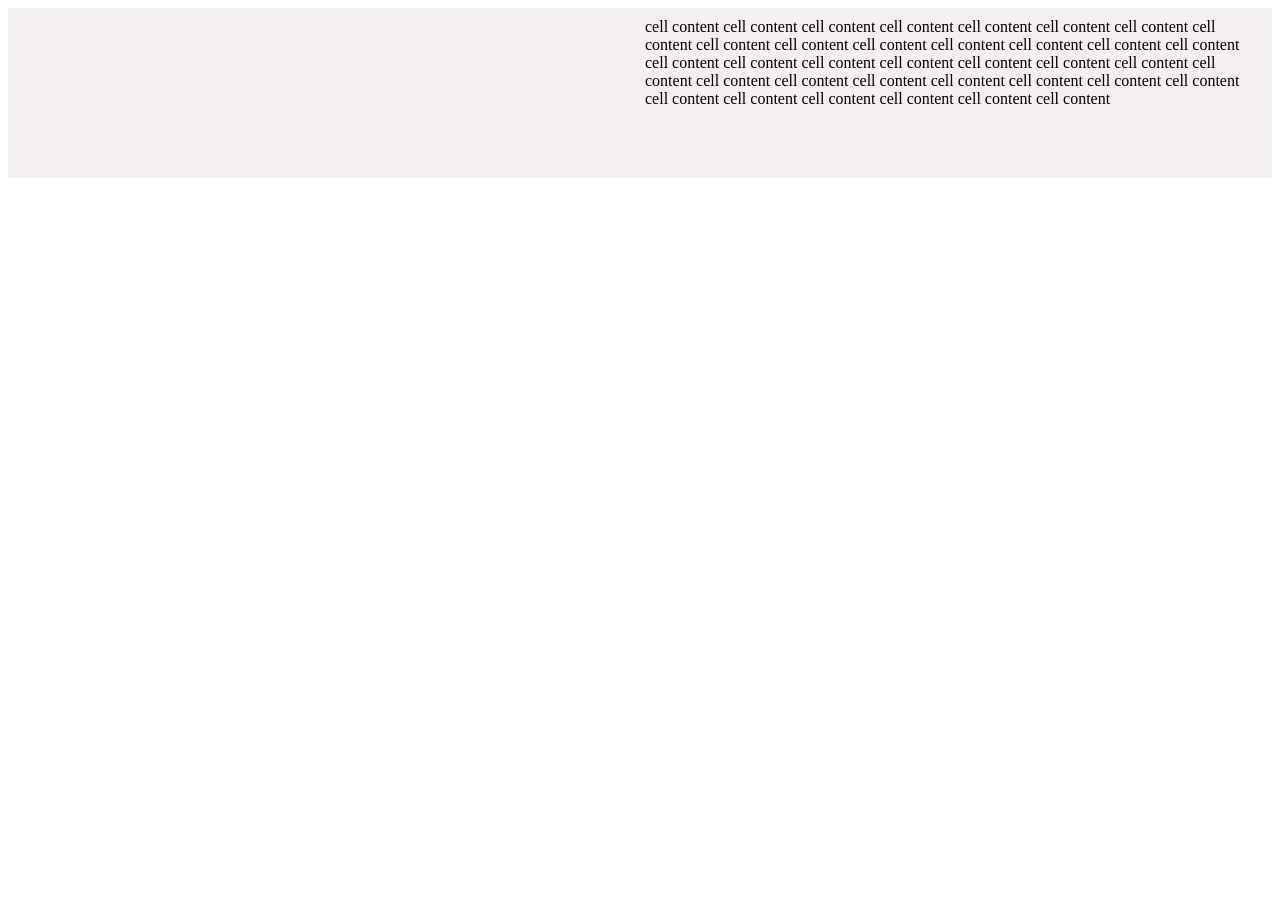
==== frontend/test-coordinator-view/index.html @ 3586149c "Implemented basic password authentication" ====
<!DOCTYPE html>
<head>
    <script type="module" src="https://js.arcgis.com/calcite-components/5.2"></script>
    <script type="module" src="https://js.arcgis.com/5.1"></script>
    <link rel="stylesheet" href="style.css">
</head>
<body>
    <calcite-shell>
        <calcite-navigation id="nav" slot="header">
            <calcite-navigation-logo slot="logo" icon="rain-thunder" heading="Disaster Response"></calcite-navigation-logo>
        </calcite-navigation>
        <div class="main-layout-grid">
            <calcite-panel id="map" heading="Map" scale="s">
                <arcgis-map item-id="05e015c5f0314db9a487a9b46cb37eca" basemap="satellite">
                </arcgis-map>
            </calcite-panel>
            <calcite-table id="table" caption="Simple table">
                <calcite-table-row slot="table-header">
                    <calcite-table-header heading="Heading" description="Description"></calcite-table-header>
                    <calcite-table-header heading="Heading" description="Description"></calcite-table-header>
                    <calcite-table-header heading="Heading" description="Description"></calcite-table-header>
                    <calcite-table-header heading="Heading" alignment="end"></calcite-table-header>
                </calcite-table-row>
                <calcite-table-row>
                    <calcite-table-cell>cell content</calcite-table-cell>
                    <calcite-table-cell>cell content</calcite-table-cell>
                    <calcite-table-cell>cell content</calcite-table-cell>
                    <calcite-table-cell alignment="end">cell content</calcite-table-cell>
                </calcite-table-row>
                <calcite-table-row>
                    <calcite-table-cell>cell content</calcite-table-cell>
                    <calcite-table-cell>cell content</calcite-table-cell>
                    <calcite-table-cell>cell content</calcite-table-cell>
                    <calcite-table-cell alignment="end">cell content</calcite-table-cell>
                </calcite-table-row>
                <calcite-table-row>
                    <calcite-table-cell>cell content</calcite-table-cell>
                    <calcite-table-cell>cell content</calcite-table-cell>
                    <calcite-table-cell>cell content</calcite-table-cell>
                    <calcite-table-cell alignment="end">cell content</calcite-table-cell>
                </calcite-table-row>
                <calcite-table-row>
                    <calcite-table-cell>cell content</calcite-table-cell>
                    <calcite-table-cell>cell content</calcite-table-cell>
                    <calcite-table-cell>cell content</calcite-table-cell>
                    <calcite-table-cell alignment="end">cell content</calcite-table-cell>
                </calcite-table-row>
                <calcite-table-row>
                    <calcite-table-cell>cell content</calcite-table-cell>
                    <calcite-table-cell>cell content</calcite-table-cell>
                    <calcite-table-cell>cell content</calcite-table-cell>
                    <calcite-table-cell alignment="end">cell content</calcite-table-cell>
                </calcite-table-row>
                <calcite-table-row>
                    <calcite-table-cell>cell content</calcite-table-cell>
                    <calcite-table-cell>cell content</calcite-table-cell>
                    <calcite-table-cell>cell content</calcite-table-cell>
                    <calcite-table-cell alignment="end">cell content</calcite-table-cell>
                </calcite-table-row>
                <calcite-table-row>
                    <calcite-table-cell>cell content</calcite-table-cell>
                    <calcite-table-cell>cell content</calcite-table-cell>
                    <calcite-table-cell>cell content</calcite-table-cell>
                    <calcite-table-cell alignment="end">cell content</calcite-table-cell>
                </calcite-table-row>
                <calcite-table-row>
                    <calcite-table-cell>cell content</calcite-table-cell>
                    <calcite-table-cell>cell content</calcite-table-cell>
                    <calcite-table-cell>cell content</calcite-table-cell>
                    <calcite-table-cell alignment="end">cell content</calcite-table-cell>
                </calcite-table-row>
                <calcite-table-row>
                    <calcite-table-cell>cell content</calcite-table-cell>
                    <calcite-table-cell>cell content</calcite-table-cell>
                    <calcite-table-cell>cell content</calcite-table-cell>
                    <calcite-table-cell alignment="end">cell content</calcite-table-cell>
                </calcite-table-row>
            </calcite-table>
        </div>
    </calcite-shell>
</body>
---- frontend/test-coordinator-view/style.css ----
.main-layout-grid {
    display: grid;
    grid-template-columns: 1fr 1fr;
    grid-template-rows: repeat(8, 1fr);
    gap: 10px;
    height: 100%;
    background-color: #F4F0EF;
    padding: 10px;
}

#map {
    grid-column: 1;
    grid-row: 3/9;
    --calcite-panel-header-background-color: #004B72;
    --calcite-panel-heading-text-color: white;
    --calcite-panel-border-color: #506070;
}

#table {
    grid-column: 2;
    grid-row: 1/6;
}

#nav {
    --calcite-navigation-background-color: #004B72;
}

#nav calcite-navigation-logo {
    --calcite-navigation-logo-heading-text-color: #ffffff;
    --calcite-navigation-logo-text-color: #ffffff;
}
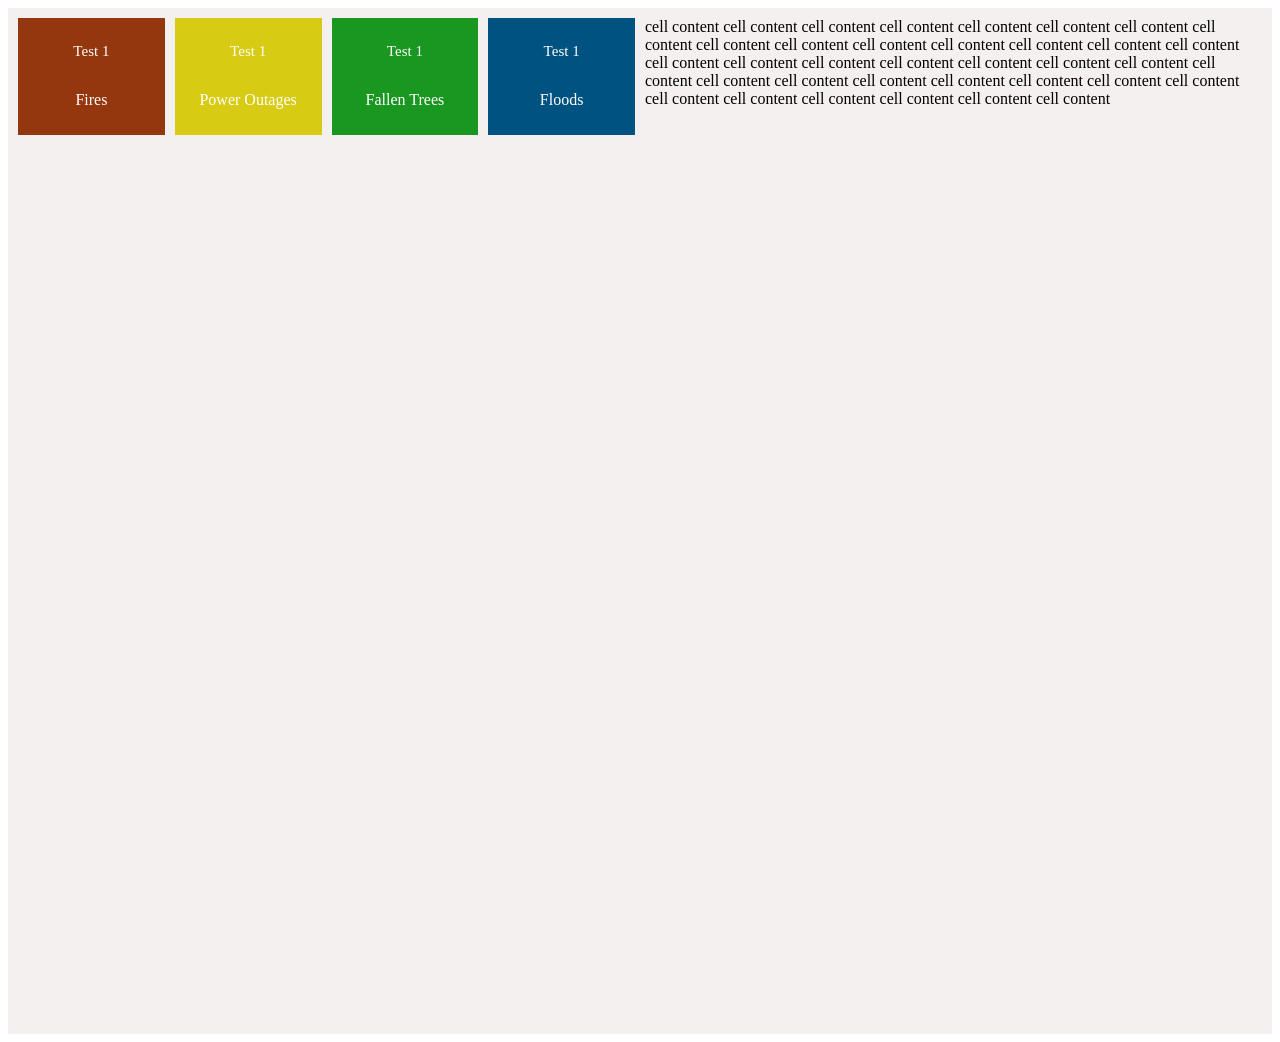
==== commit 2293d55b: "Started implementing test coordinator view map functionality" ====
--- a/frontend/test-coordinator-view/index.html
+++ b/frontend/test-coordinator-view/index.html
@@ -3,6 +3,7 @@
     <script type="module" src="https://js.arcgis.com/calcite-components/5.2"></script>
     <script type="module" src="https://js.arcgis.com/5.1"></script>
     <link rel="stylesheet" href="style.css">
+    <script src="main.js" type="module"></script>
 </head>
 <body>
     <calcite-shell>
@@ -10,8 +11,26 @@
             <calcite-navigation-logo slot="logo" icon="rain-thunder" heading="Disaster Response"></calcite-navigation-logo>
         </calcite-navigation>
         <div class="main-layout-grid">
+            <div id="status-boxes">
+                <div id="card-1">
+                    <p class="inner-card">Test 1</p>
+                    <p>Fires</p>
+                </div>
+                <div id="card-2">
+                    <p class="inner-card">Test 1</p>
+                    <p>Power Outages</p>
+                </div>
+                <div id="card-3">
+                    <p class="inner-card">Test 1</p>
+                    <p>Fallen Trees</p>
+                </div>
+                <div id="card-4">
+                    <p class="inner-card">Test 1</p>
+                    <p>Floods</p>
+                </div>
+            </div>
             <calcite-panel id="map" heading="Map" scale="s">
-                <arcgis-map item-id="05e015c5f0314db9a487a9b46cb37eca" basemap="satellite">
+                <arcgis-map basemap="topo-vector" center="-82.54947363304201, 35.580068654542416" zoom=11>
                 </arcgis-map>
             </calcite-panel>
             <calcite-table id="table" caption="Simple table">
--- a/frontend/test-coordinator-view/style.css
+++ b/frontend/test-coordinator-view/style.css
@@ -8,9 +8,60 @@
     padding: 10px;
 }
 
+#status-boxes {
+    grid-column: 1;
+    grid-row: 1;
+    display: flex;
+    flex-direction: row;
+    gap: 10px;
+    height: 100%;
+}
+
+#status-boxes > div.selected {
+    outline: 3px solid blue;
+}
+
+#status-boxes > div {
+    flex: 1;
+    display: flex;
+    flex-direction: column;
+    padding:10px;
+    justify-content: space-between;
+    color: white;
+    text-align: center;
+}
+
+#status-boxes > div > * {
+    flex: 1;
+}
+
+#status-boxes > div:hover {
+    outline: 2px solid blue;
+}
+
+#card-1 {
+    background-color: rgb(148, 54, 14);
+}
+
+#card-2 {
+    background-color: rgb(216, 203, 20);
+}
+
+#card-3 {
+    background-color: rgb(25, 151, 32);
+}
+
+#card-4 {
+    background-color: rgb(0, 83, 128);
+}
+
+.inner-card {
+    font-size: 15px;
+}
+
 #map {
     grid-column: 1;
-    grid-row: 3/9;
+    grid-row: 2/9;
     --calcite-panel-header-background-color: #004B72;
     --calcite-panel-heading-text-color: white;
     --calcite-panel-border-color: #506070;
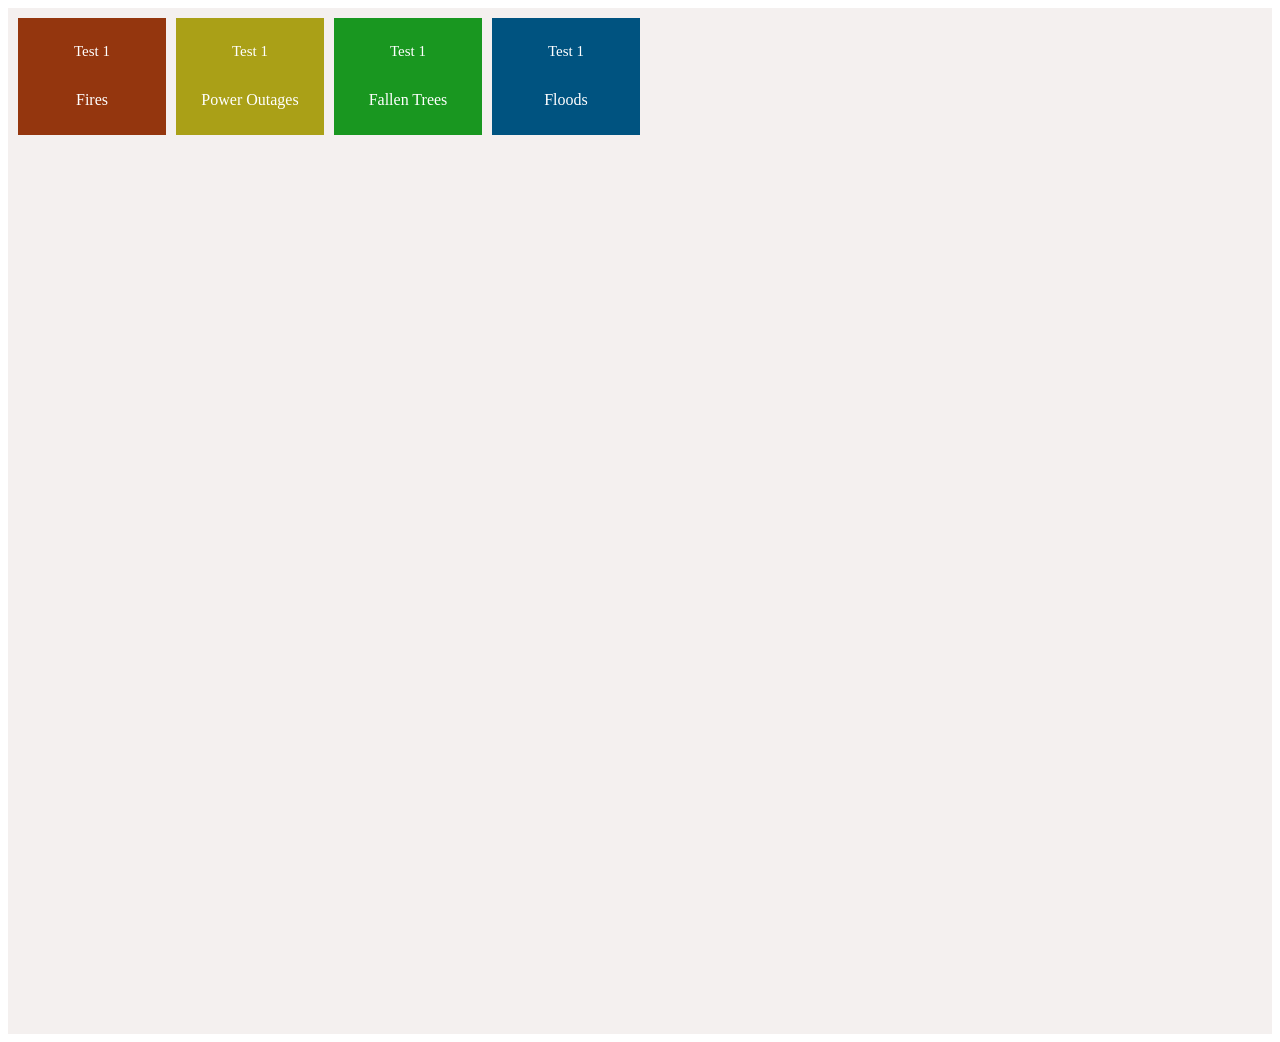
==== commit 406d36d7: "Implemented features to select incident reports by location/within district on map and filter by typ" ====
--- a/frontend/test-coordinator-view/index.html
+++ b/frontend/test-coordinator-view/index.html
@@ -29,72 +29,18 @@
                     <p>Floods</p>
                 </div>
             </div>
-            <calcite-panel id="map" heading="Map" scale="s">
-                <arcgis-map basemap="topo-vector" center="-82.54947363304201, 35.580068654542416" zoom=11>
+            <div id="district-toggle">
+                <!-- <calcite-label><strong>Aggregation</strong> -->
+                    <calcite-switch label-text-end="Status" label-text-start="Type"></calcite-switch>
+                <!-- </calcite-label> -->
+            </div>
+            <calcite-panel id="map-panel" heading="Map" scale="s">
+                <arcgis-map id="map" basemap="topo-vector" center="-82.54947363304201, 35.580068654542416" zoom=11>
                 </arcgis-map>
             </calcite-panel>
-            <calcite-table id="table" caption="Simple table">
-                <calcite-table-row slot="table-header">
-                    <calcite-table-header heading="Heading" description="Description"></calcite-table-header>
-                    <calcite-table-header heading="Heading" description="Description"></calcite-table-header>
-                    <calcite-table-header heading="Heading" description="Description"></calcite-table-header>
-                    <calcite-table-header heading="Heading" alignment="end"></calcite-table-header>
-                </calcite-table-row>
-                <calcite-table-row>
-                    <calcite-table-cell>cell content</calcite-table-cell>
-                    <calcite-table-cell>cell content</calcite-table-cell>
-                    <calcite-table-cell>cell content</calcite-table-cell>
-                    <calcite-table-cell alignment="end">cell content</calcite-table-cell>
-                </calcite-table-row>
-                <calcite-table-row>
-                    <calcite-table-cell>cell content</calcite-table-cell>
-                    <calcite-table-cell>cell content</calcite-table-cell>
-                    <calcite-table-cell>cell content</calcite-table-cell>
-                    <calcite-table-cell alignment="end">cell content</calcite-table-cell>
-                </calcite-table-row>
-                <calcite-table-row>
-                    <calcite-table-cell>cell content</calcite-table-cell>
-                    <calcite-table-cell>cell content</calcite-table-cell>
-                    <calcite-table-cell>cell content</calcite-table-cell>
-                    <calcite-table-cell alignment="end">cell content</calcite-table-cell>
-                </calcite-table-row>
-                <calcite-table-row>
-                    <calcite-table-cell>cell content</calcite-table-cell>
-                    <calcite-table-cell>cell content</calcite-table-cell>
-                    <calcite-table-cell>cell content</calcite-table-cell>
-                    <calcite-table-cell alignment="end">cell content</calcite-table-cell>
-                </calcite-table-row>
-                <calcite-table-row>
-                    <calcite-table-cell>cell content</calcite-table-cell>
-                    <calcite-table-cell>cell content</calcite-table-cell>
-                    <calcite-table-cell>cell content</calcite-table-cell>
-                    <calcite-table-cell alignment="end">cell content</calcite-table-cell>
-                </calcite-table-row>
-                <calcite-table-row>
-                    <calcite-table-cell>cell content</calcite-table-cell>
-                    <calcite-table-cell>cell content</calcite-table-cell>
-                    <calcite-table-cell>cell content</calcite-table-cell>
-                    <calcite-table-cell alignment="end">cell content</calcite-table-cell>
-                </calcite-table-row>
-                <calcite-table-row>
-                    <calcite-table-cell>cell content</calcite-table-cell>
-                    <calcite-table-cell>cell content</calcite-table-cell>
-                    <calcite-table-cell>cell content</calcite-table-cell>
-                    <calcite-table-cell alignment="end">cell content</calcite-table-cell>
-                </calcite-table-row>
-                <calcite-table-row>
-                    <calcite-table-cell>cell content</calcite-table-cell>
-                    <calcite-table-cell>cell content</calcite-table-cell>
-                    <calcite-table-cell>cell content</calcite-table-cell>
-                    <calcite-table-cell alignment="end">cell content</calcite-table-cell>
-                </calcite-table-row>
-                <calcite-table-row>
-                    <calcite-table-cell>cell content</calcite-table-cell>
-                    <calcite-table-cell>cell content</calcite-table-cell>
-                    <calcite-table-cell>cell content</calcite-table-cell>
-                    <calcite-table-cell alignment="end">cell content</calcite-table-cell>
-                </calcite-table-row>
-            </calcite-table>
+            <arcgis-feature-table
+                reference-element="#map" id="table"
+            ></arcgis-feature-table>
         </div>
     </calcite-shell>
 </body>
--- a/frontend/test-coordinator-view/style.css
+++ b/frontend/test-coordinator-view/style.css
@@ -1,6 +1,6 @@
 .main-layout-grid {
     display: grid;
-    grid-template-columns: 1fr 1fr;
+    grid-template-columns: 50% 50%;
     grid-template-rows: repeat(8, 1fr);
     gap: 10px;
     height: 100%;
@@ -44,7 +44,7 @@
 }
 
 #card-2 {
-    background-color: rgb(216, 203, 20);
+    background-color: #aaa017;
 }
 
 #card-3 {
@@ -59,9 +59,14 @@
     font-size: 15px;
 }
 
-#map {
+#district-toggle {
     grid-column: 1;
-    grid-row: 2/9;
+    grid-row: 2;
+}
+
+#map-panel {
+    grid-column: 1;
+    grid-row: 3/9;
     --calcite-panel-header-background-color: #004B72;
     --calcite-panel-heading-text-color: white;
     --calcite-panel-border-color: #506070;
@@ -69,7 +74,10 @@
 
 #table {
     grid-column: 2;
-    grid-row: 1/6;
+    grid-row: 1/4;
+    min-height: 0;
+    height: 100%;
+    overflow: hidden;
 }
 
 #nav {
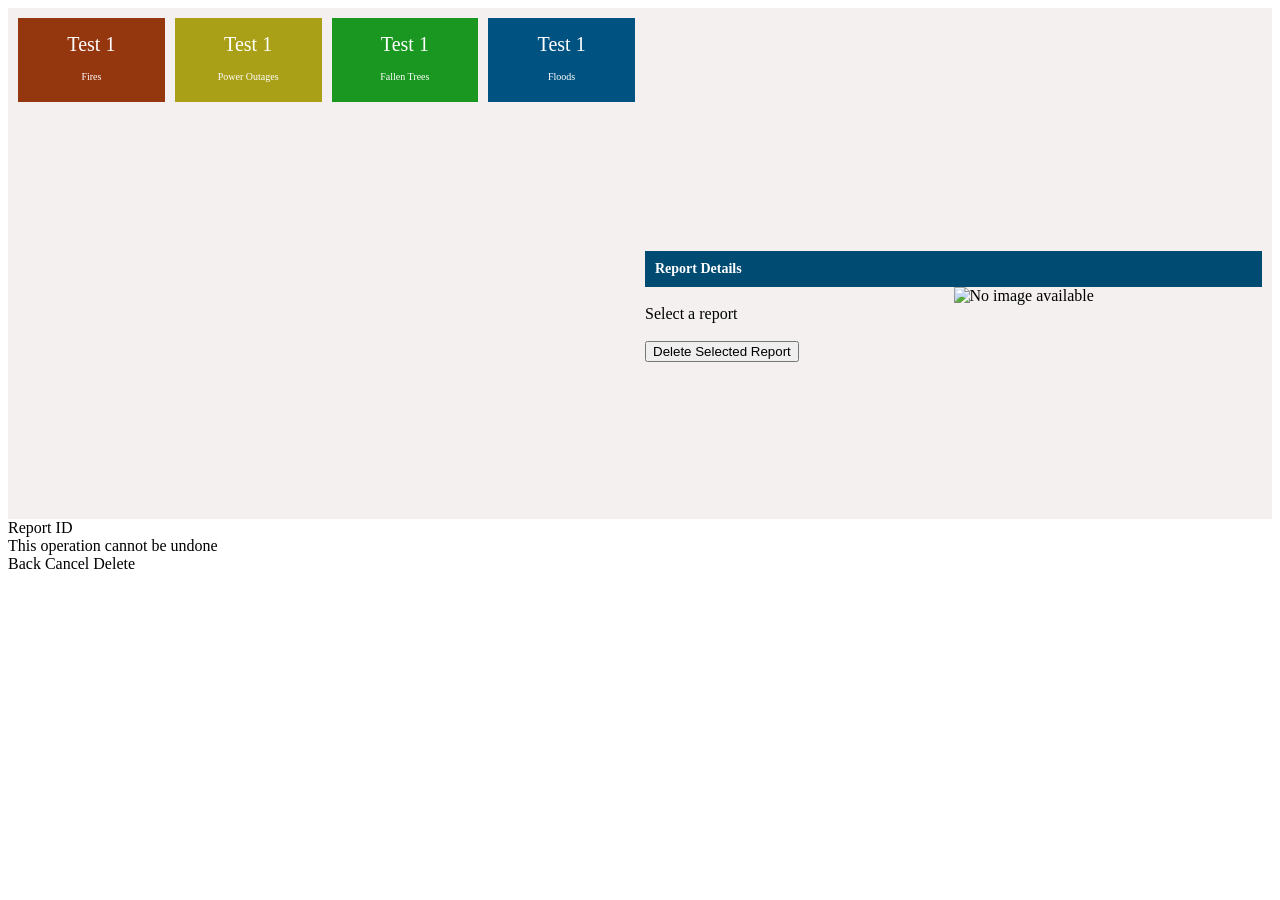
==== commit 64f74e7c: "Added pane for selected report details and delete dialog" ====
--- a/frontend/test-coordinator-view/index.html
+++ b/frontend/test-coordinator-view/index.html
@@ -32,15 +32,46 @@
             <div id="district-toggle">
                 <!-- <calcite-label><strong>Aggregation</strong> -->
                     <calcite-switch label-text-end="Status" label-text-start="Type"></calcite-switch>
+                    <calcite-switch label-text-end="Districts" label-text-start="Reports"></calcite-switch>
                 <!-- </calcite-label> -->
             </div>
             <calcite-panel id="map-panel" heading="Map" scale="s">
                 <arcgis-map id="map" basemap="topo-vector" center="-82.54947363304201, 35.580068654542416" zoom=11>
                 </arcgis-map>
             </calcite-panel>
-            <arcgis-feature-table
-                reference-element="#map" id="table"
-            ></arcgis-feature-table>
+            <arcgis-feature-table reference-element="#map" id="table"></arcgis-feature-table>
+            <div id="report-details">
+                <h3 id="report-details-heading">Report Details</h3>
+                <calcite-card id="report-details-card" heading="Report Details">
+                    <div id="report-details-grid">
+                        <div id="report-details-text-div">
+                            <div id="report-details-text">Select a report</div>
+                            <button id="delete-report-button">Delete Selected Report</button>
+                        </div>
+                        <div id="report-details-image-div">
+                            <img id="report-details-image" src="" alt="No image available">
+                        </div>
+                    </div>
+                </calcite-card>
+            </div>
         </div>
+        <calcite-dialog id="delete-dialog" modal heading="Delete Report" id="example-dialog">
+            <calcite-label>
+                Report ID
+                <calcite-input-number id="delete-report-id" value="1" placeholder="2"></calcite-input>
+            </calcite-label>
+            <calcite-notice open icon="exclamation-mark-triangle" width="full">
+                <div slot="message">This operation cannot be undone</div>
+            </calcite-notice>
+            <calcite-button slot="footer-start" kind="neutral">
+                Back
+            </calcite-button>
+            <calcite-button slot="footer-end" appearance="outline">
+                Cancel
+            </calcite-button>
+            <calcite-button id="dialog-delete-button" slot="footer-end">
+                Delete
+            </calcite-button>
+        </calcite-dialog>
     </calcite-shell>
 </body>
--- a/frontend/test-coordinator-view/style.css
+++ b/frontend/test-coordinator-view/style.css
@@ -1,7 +1,7 @@
 .main-layout-grid {
     display: grid;
-    grid-template-columns: 50% 50%;
-    grid-template-rows: repeat(8, 1fr);
+    grid-template-columns: repeat(2, minmax(0, 1fr));
+    grid-template-rows: repeat(16, minmax(0, 1fr));
     gap: 10px;
     height: 100%;
     background-color: #F4F0EF;
@@ -10,11 +10,12 @@
 
 #status-boxes {
     grid-column: 1;
-    grid-row: 1;
+    grid-row: 1/4;
     display: flex;
     flex-direction: row;
     gap: 10px;
     height: 100%;
+    font-size: 10px;
 }
 
 #status-boxes > div.selected {
@@ -56,17 +57,23 @@
 }
 
 .inner-card {
-    font-size: 15px;
+    font-size: 20px;
+    padding: 5px;
+    margin: 0;
 }
 
 #district-toggle {
     grid-column: 1;
-    grid-row: 2;
+    grid-row: 4;
+    align-self: center;
+    display: flex;
+    flex-direction: row;
+    gap: 50px;
 }
 
 #map-panel {
     grid-column: 1;
-    grid-row: 3/9;
+    grid-row: 5/17;
     --calcite-panel-header-background-color: #004B72;
     --calcite-panel-heading-text-color: white;
     --calcite-panel-border-color: #506070;
@@ -74,10 +81,68 @@
 
 #table {
     grid-column: 2;
-    grid-row: 1/4;
+    grid-row: 1/8;
     min-height: 0;
     height: 100%;
     overflow: hidden;
+}
+
+#report-details {
+    grid-column: 2;
+    grid-row: 8/17;
+    min-height: 0;
+    /* height: 100%; */
+    display: flex;
+    flex-direction: column;
+    max-height: 100%;
+    overflow: hidden;
+}
+
+#report-details-card {
+    height: 100%;
+}
+
+#report-details-heading {
+    background-color: #004B72;
+    margin-bottom: 0px;
+    color: white;
+    padding: 10px;
+    font-size: 14px;
+}
+
+#report-details-grid {
+    /* height: 100%; */
+    flex: 1;
+    min-height: 0;
+    display: grid;
+    grid-template-columns: 1fr 1fr;
+    grid-template-rows: minmax(0, 1fr);
+}
+
+#report-details-text-div {
+    grid-column: 1;
+    white-space: pre-line;
+}
+
+#report-details-image-div {
+    grid-column: 2;
+    min-height: 0;
+    min-width: 0;
+    overflow: hidden;
+    display: grid;
+    grid-template-rows: minmax(0, 1fr);
+    grid-template-columns: minmax(0, 1fr);
+    /* align-items: center;
+    justify-content: center; */
+}
+
+#report-details-image {
+    display: block;
+    width: 100%;
+    height: 100%;
+    /* width: auto;
+    height: auto; */
+    object-fit: contain;
 }
 
 #nav {
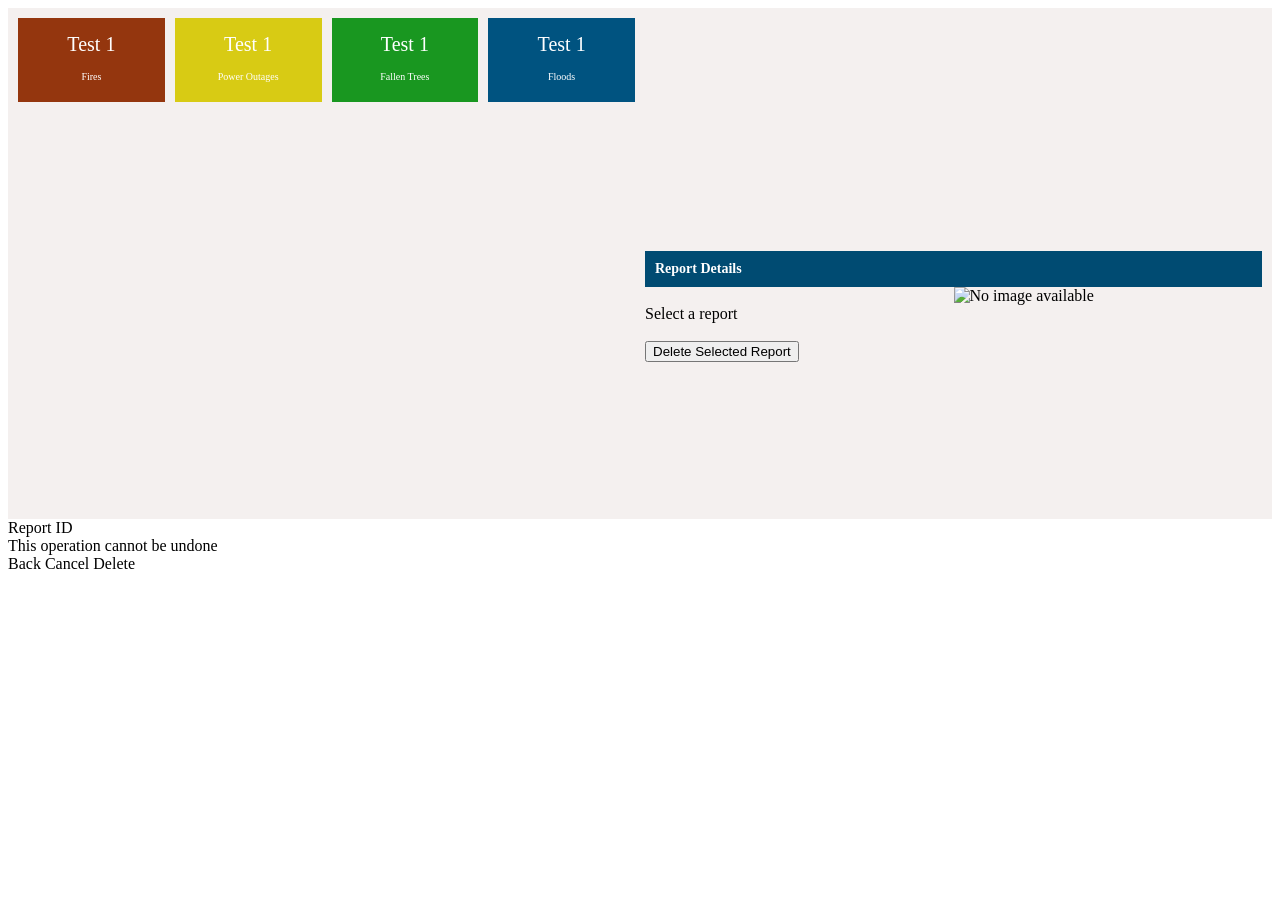
==== commit 43f82302: "Added support for filtering incident map by status type" ====
--- a/frontend/test-coordinator-view/index.html
+++ b/frontend/test-coordinator-view/index.html
@@ -31,7 +31,7 @@
             </div>
             <div id="district-toggle">
                 <!-- <calcite-label><strong>Aggregation</strong> -->
-                    <calcite-switch label-text-end="Status" label-text-start="Type"></calcite-switch>
+                    <calcite-switch label-text-end="Status" label-text-start="Type" id="status-type-switch"></calcite-switch>
                     <calcite-switch label-text-end="Districts" label-text-start="Reports"></calcite-switch>
                 <!-- </calcite-label> -->
             </div>
--- a/frontend/test-coordinator-view/style.css
+++ b/frontend/test-coordinator-view/style.css
@@ -41,19 +41,19 @@
 }
 
 #card-1 {
-    background-color: rgb(148, 54, 14);
+    background-color: #94360E;
 }
 
 #card-2 {
-    background-color: #aaa017;
+    background-color: #D8CB14;
 }
 
 #card-3 {
-    background-color: rgb(25, 151, 32);
+    background-color: #199720;
 }
 
 #card-4 {
-    background-color: rgb(0, 83, 128);
+    background-color: #005380;
 }
 
 .inner-card {
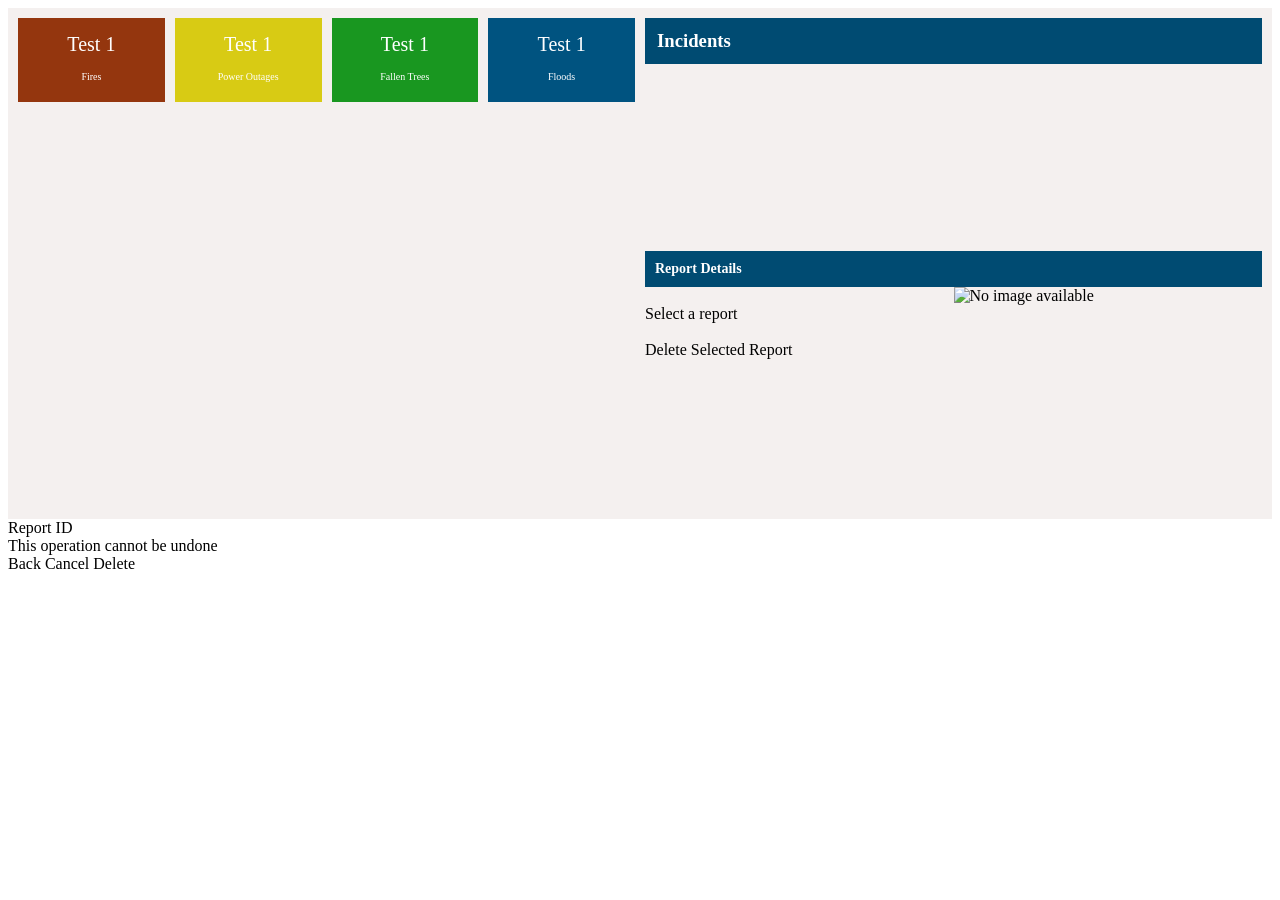
==== commit b212bdd6: "Implemented incident list and select functionality on coordinator view" ====
--- a/frontend/test-coordinator-view/index.html
+++ b/frontend/test-coordinator-view/index.html
@@ -32,21 +32,26 @@
             <div id="district-toggle">
                 <!-- <calcite-label><strong>Aggregation</strong> -->
                     <calcite-switch label-text-end="Status" label-text-start="Type" id="status-type-switch"></calcite-switch>
-                    <calcite-switch label-text-end="Districts" label-text-start="Reports"></calcite-switch>
+                    <calcite-switch label-text-end="Districts" label-text-start="Reports" id="district-report-switch"></calcite-switch>
                 <!-- </calcite-label> -->
             </div>
             <calcite-panel id="map-panel" heading="Map" scale="s">
                 <arcgis-map id="map" basemap="topo-vector" center="-82.54947363304201, 35.580068654542416" zoom=11>
                 </arcgis-map>
             </calcite-panel>
-            <arcgis-feature-table reference-element="#map" id="table"></arcgis-feature-table>
+            <!-- <arcgis-feature-table reference-element="#map" id="table"></arcgis-feature-table> -->
+            <div id="list">
+                <h3 id="list-heading">Incidents</h3>
+                <calcite-list label="Park features" id="list-group" selection-mode="single" selection-appearance="highlight">
+                </calcite-list>
+            </div>
             <div id="report-details">
                 <h3 id="report-details-heading">Report Details</h3>
                 <calcite-card id="report-details-card" heading="Report Details">
                     <div id="report-details-grid">
                         <div id="report-details-text-div">
                             <div id="report-details-text">Select a report</div>
-                            <button id="delete-report-button">Delete Selected Report</button>
+                            <calcite-button id="delete-report-button">Delete Selected Report</calcite-button>
                         </div>
                         <div id="report-details-image-div">
                             <img id="report-details-image" src="" alt="No image available">
--- a/frontend/test-coordinator-view/style.css
+++ b/frontend/test-coordinator-view/style.css
@@ -79,12 +79,23 @@
     --calcite-panel-border-color: #506070;
 }
 
-#table {
+#list {
     grid-column: 2;
     grid-row: 1/8;
     min-height: 0;
     height: 100%;
-    overflow: hidden;
+    max-height: 400px;
+    overflow-y: auto;
+}
+
+#list-heading {
+    position: sticky;
+    top: 0;
+    z-index: 10;
+    background-color: #004B72;
+    color: white;
+    padding: 12px;
+    margin: 0;
 }
 
 #report-details {
@@ -152,4 +163,4 @@
 #nav calcite-navigation-logo {
     --calcite-navigation-logo-heading-text-color: #ffffff;
     --calcite-navigation-logo-text-color: #ffffff;
-}+}
